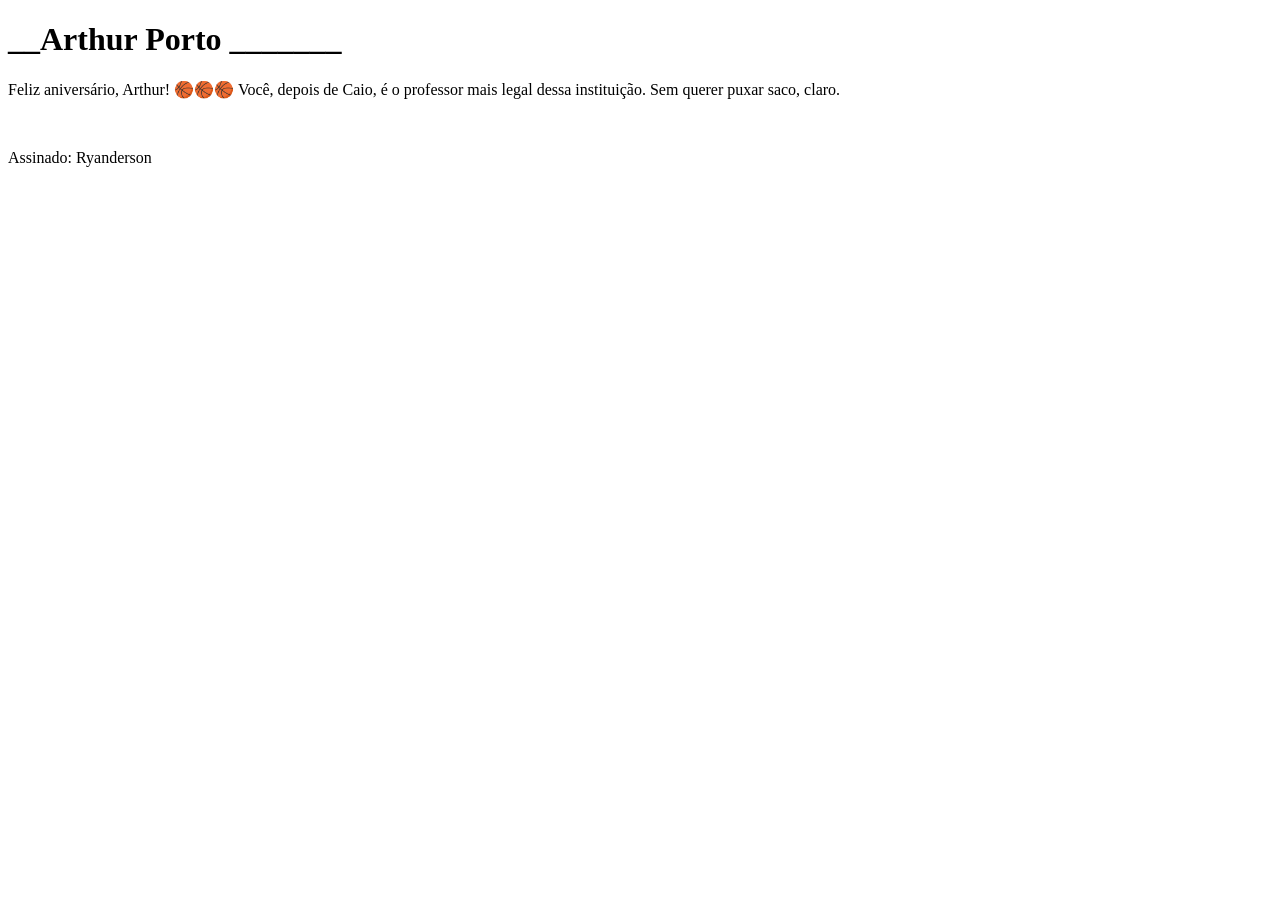
==== index.html @ 7eb83cfb "chore: Mensagem legal para Arthur" ====
<!DOCTYPE html>
<html lang="pt-br">
  <head>
	  <meta charset="UTF-8" />
    <meta name="viewport" content="width=device-width, initial-scale=1.0" />
		<title> Arthur Porto </title>
		<link rel="stylesheet" href="css/estilo.css">
  </head>
  <body>
    <h1>__Arthur Porto _______</h1>
    <p> Feliz aniversário, Arthur! 🏀🏀🏀 Você, depois de Caio, é o professor
    mais legal dessa instituição. Sem querer puxar saco, claro. 
    </p>
		<br>
		<p>Assinado: Ryanderson</p>
  </body>
</html>
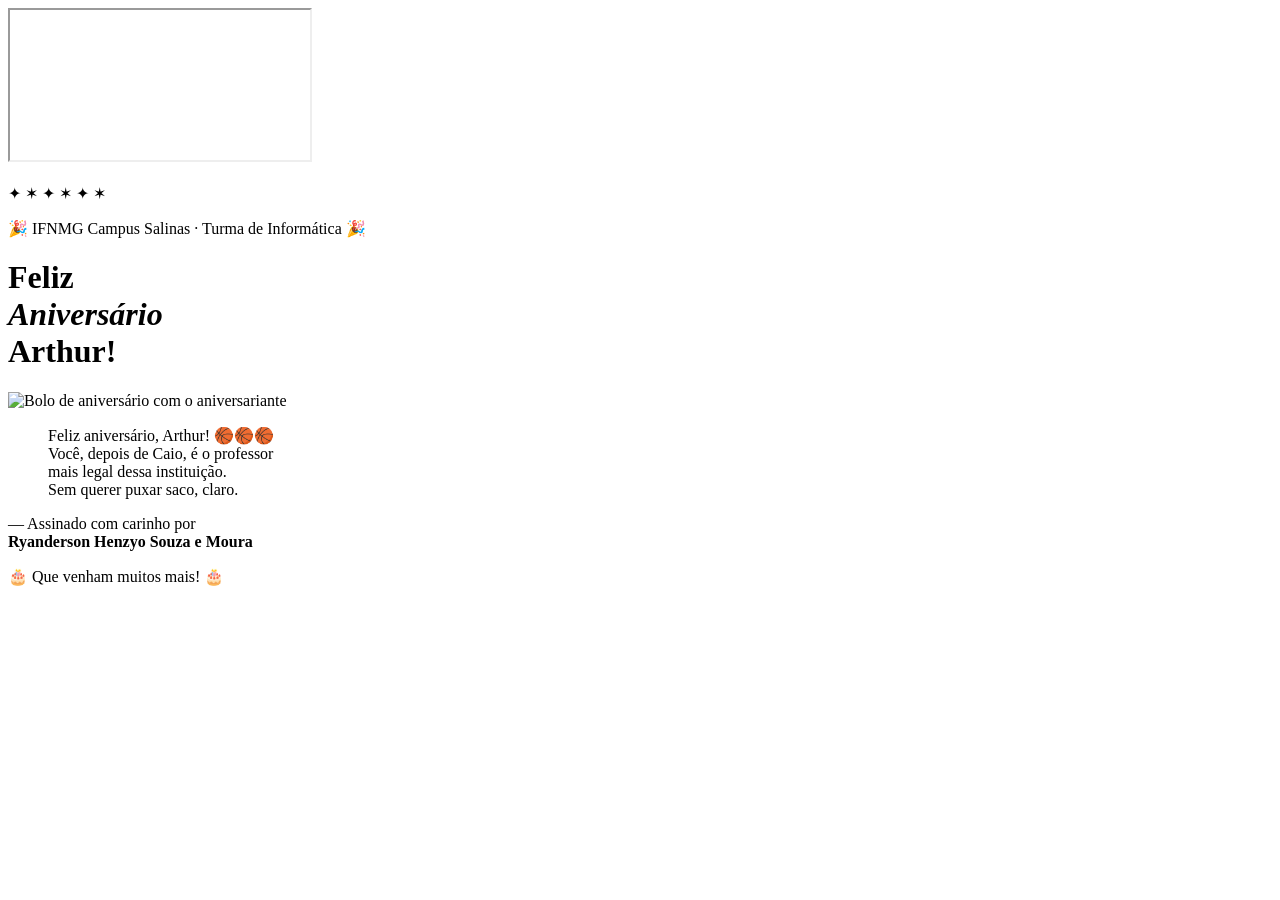
==== commit 651b70ce: "feat: Nova funcionalidade de música e confetes" ====
--- a/index.html
+++ b/index.html
@@ -1,17 +1,101 @@
 <!DOCTYPE html>
 <html lang="pt-br">
   <head>
-	  <meta charset="UTF-8" />
+    <meta charset="UTF-8" />
     <meta name="viewport" content="width=device-width, initial-scale=1.0" />
-		<title> Arthur Porto </title>
-		<link rel="stylesheet" href="css/estilo.css">
+    <title>🎂 Arthur Porto — Feliz Aniversário!</title>
+    <link rel="preconnect" href="https://fonts.googleapis.com" />
+    <link rel="preconnect" href="https://fonts.gstatic.com" crossorigin />
+    <link href="https://fonts.googleapis.com/css2?family=Pacifico&family=Nunito:ital,wght@0,400;0,700;0,900;1,700&display=swap" rel="stylesheet" />
+    <link rel="stylesheet" href="css/estilo.css" />
   </head>
   <body>
-    <h1>__Arthur Porto _______</h1>
-    <p> Feliz aniversário, Arthur! 🏀🏀🏀 Você, depois de Caio, é o professor
-    mais legal dessa instituição. Sem querer puxar saco, claro. 
-    </p>
-		<br>
-		<p>Assinado: Ryanderson</p>
+    
+    <iframe
+      class="yt-music"
+      src="https://www.youtube.com/embed/vLBqCDGjcLg?autoplay=1&loop=1&playlist=vLBqCDGjcLg&mute=0&controls=0&modestbranding=1"
+      allow="autoplay; encrypted-media"
+      allowfullscreen
+      title="Música de aniversário"
+    ></iframe>
+
+    <!-- ░░ CONFETES CSS ░░ -->
+    <div class="confetti-wrap" aria-hidden="true">
+      <i></i><i></i><i></i><i></i><i></i>
+      <i></i><i></i><i></i><i></i><i></i>
+      <i></i><i></i><i></i><i></i><i></i>
+      <i></i><i></i><i></i><i></i><i></i>
+      <i></i><i></i><i></i><i></i><i></i>
+      <i></i><i></i><i></i><i></i><i></i>
+    </div>
+
+    <!-- ░░ CHUVA DE IMAGEM ░░ -->
+    <div class="rain" aria-hidden="true">
+      <img src="img/bolo.png" alt="" />
+      <img src="img/bolo.png" alt="" />
+      <img src="img/bolo.png" alt="" />
+      <img src="img/bolo.png" alt="" />
+      <img src="img/bolo.png" alt="" />
+      <img src="img/bolo.png" alt="" />
+      <img src="img/bolo.png" alt="" />
+      <img src="img/bolo.png" alt="" />
+      <img src="img/bolo.png" alt="" />
+      <img src="img/bolo.png" alt="" />
+      <img src="img/bolo.png" alt="" />
+      <img src="img/bolo.png" alt="" />
+    </div>
+
+    <!-- ░░ PÁGINA ░░ -->
+    <div class="page">
+
+      <!-- Estrelinhas decorativas -->
+      <span class="star s1">✦</span>
+      <span class="star s2">✶</span>
+      <span class="star s3">✦</span>
+      <span class="star s4">✶</span>
+      <span class="star s5">✦</span>
+      <span class="star s6">✶</span>
+
+      <header class="hero">
+        <p class="eyebrow">🎉 IFNMG Campus Salinas · Turma de Informática 🎉</p>
+
+        <h1 class="titulo">
+          Feliz<br />
+          <em>Aniversário</em><br />
+          Arthur!
+        </h1>
+
+        <div class="cake-wrap">
+          <img
+            src="img/bolo.png"
+            alt="Bolo de aniversário com o aniversariante"
+            class="cake"
+          />
+          <div class="cake-glow"></div>
+        </div>
+      </header>
+
+      <main class="mensagem-wrap">
+        <blockquote class="mensagem">
+          <p>
+            Feliz aniversário, Arthur! 🏀🏀🏀<br />
+            Você, depois de Caio, é o professor<br />
+            mais legal dessa instituição.<br />
+            <span class="detalhe">Sem querer puxar saco, claro.</span>
+          </p>
+        </blockquote>
+
+        <p class="assinado">
+          — Assinado com carinho por<br />
+          <strong>Ryanderson Henzyo Souza e Moura</strong>
+        </p>
+      </main>
+
+      <footer class="rodape">
+        <p>🎂 Que venham muitos mais! 🎂</p>
+      </footer>
+
+    </div><!-- /page -->
+
   </body>
 </html>
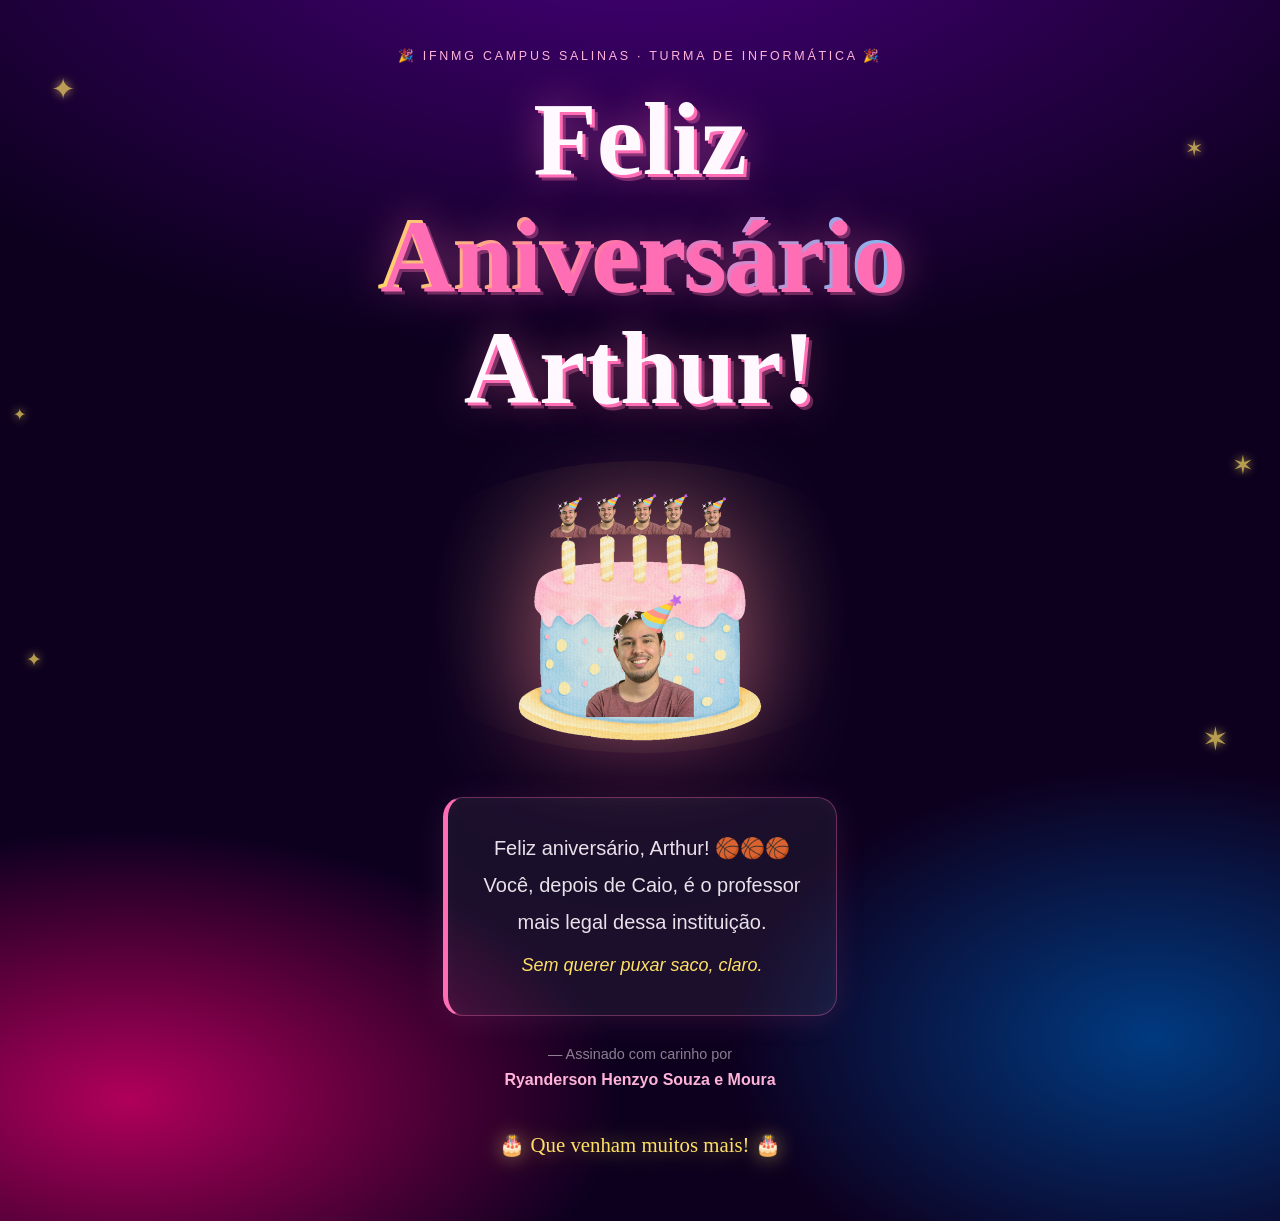
==== commit 7555afb7: "fix: Correção de localização de pastas" ====
--- a/index.html
+++ b/index.html
@@ -7,10 +7,10 @@
     <link rel="preconnect" href="https://fonts.googleapis.com" />
     <link rel="preconnect" href="https://fonts.gstatic.com" crossorigin />
     <link href="https://fonts.googleapis.com/css2?family=Pacifico&family=Nunito:ital,wght@0,400;0,700;0,900;1,700&display=swap" rel="stylesheet" />
-    <link rel="stylesheet" href="css/estilo.css" />
+    <link rel="stylesheet" href="css/style.css" />
   </head>
   <body>
-    
+
     <iframe
       class="yt-music"
       src="https://www.youtube.com/embed/vLBqCDGjcLg?autoplay=1&loop=1&playlist=vLBqCDGjcLg&mute=0&controls=0&modestbranding=1"
--- a/css/style.css
+++ b/css/style.css
@@ -0,0 +1,336 @@
+
+.yt-music {
+  position: fixed;
+  width: 1px;
+  height: 1px;
+  bottom: 0;
+  right: 0;
+  opacity: 0;
+  pointer-events: none;
+  border: none;
+  z-index: -1;
+}
+
+*, *::before, *::after { margin: 0; padding: 0; box-sizing: border-box; }
+
+:root {
+  --pink:    #ff6eb4;
+  --pink2:   #ffb3d9;
+  --blue:    #6ec6ff;
+  --yellow:  #ffe066;
+  --purple:  #c084fc;
+  --mint:    #6effd5;
+  --white:   #fff8ff;
+  --dark:    #1a0030;
+
+  --c1: #ff6eb4;
+  --c2: #ffe066;
+  --c3: #6ec6ff;
+  --c4: #c084fc;
+  --c5: #6effd5;
+  --c6: #ff9f43;
+}
+
+html { scroll-behavior: smooth; }
+
+body {
+  font-family: 'Nunito', sans-serif;
+  min-height: 100vh;
+  overflow-x: hidden;
+  background:
+    radial-gradient(ellipse 110% 60% at 50% -10%, #4a0080 0%, transparent 65%),
+    radial-gradient(ellipse 70% 40% at 10% 90%,   #b0005a 0%, transparent 55%),
+    radial-gradient(ellipse 60% 40% at 90% 85%,   #003a80 0%, transparent 55%),
+    #0d001f;
+  color: var(--white);
+  cursor: url("data:image/svg+xml,<svg xmlns='http://www.w3.org/2000/svg' width='32' height='32' viewBox='0 0 32 32'><text y='26' font-size='26'>🎈</text></svg>") 16 28, auto;
+}
+
+.confetti-wrap {
+  position: fixed;
+  top: 0; left: 0;
+  width: 100%; height: 100%;
+  pointer-events: none;
+  overflow: hidden;
+  z-index: 90;
+}
+
+.confetti-wrap i {
+  position: absolute;
+  top: -20px;
+  display: block;
+  border-radius: 2px;
+  animation: confettiFall linear infinite;
+  opacity: 0;
+}
+
+.confetti-wrap i:nth-child(1)  { left:  3%; width:8px;  height:14px; background:var(--c1); animation-duration:3.1s; animation-delay:0.0s; transform:rotate(20deg); }
+.confetti-wrap i:nth-child(2)  { left:  8%; width:6px;  height:10px; background:var(--c2); animation-duration:2.7s; animation-delay:0.3s; transform:rotate(-35deg); }
+.confetti-wrap i:nth-child(3)  { left: 14%; width:10px; height:6px;  background:var(--c3); animation-duration:3.5s; animation-delay:0.7s; border-radius:50%; }
+.confetti-wrap i:nth-child(4)  { left: 20%; width:7px;  height:13px; background:var(--c4); animation-duration:2.4s; animation-delay:1.1s; transform:rotate(50deg); }
+.confetti-wrap i:nth-child(5)  { left: 27%; width:9px;  height:9px;  background:var(--c5); animation-duration:3.8s; animation-delay:0.2s; border-radius:50%; }
+.confetti-wrap i:nth-child(6)  { left: 33%; width:6px;  height:11px; background:var(--c6); animation-duration:2.9s; animation-delay:0.9s; transform:rotate(-20deg); }
+.confetti-wrap i:nth-child(7)  { left: 40%; width:8px;  height:8px;  background:var(--c1); animation-duration:3.3s; animation-delay:0.5s; border-radius:50%; }
+.confetti-wrap i:nth-child(8)  { left: 46%; width:11px; height:5px;  background:var(--c2); animation-duration:2.6s; animation-delay:1.4s; transform:rotate(70deg); }
+.confetti-wrap i:nth-child(9)  { left: 53%; width:7px;  height:12px; background:var(--c3); animation-duration:3.0s; animation-delay:0.1s; transform:rotate(-45deg); }
+.confetti-wrap i:nth-child(10) { left: 59%; width:9px;  height:7px;  background:var(--c4); animation-duration:3.6s; animation-delay:0.8s; }
+.confetti-wrap i:nth-child(11) { left: 65%; width:6px;  height:10px; background:var(--c5); animation-duration:2.8s; animation-delay:1.2s; transform:rotate(30deg); border-radius:50%; }
+.confetti-wrap i:nth-child(12) { left: 71%; width:8px;  height:14px; background:var(--c6); animation-duration:3.2s; animation-delay:0.4s; transform:rotate(-60deg); }
+.confetti-wrap i:nth-child(13) { left: 77%; width:10px; height:6px;  background:var(--c1); animation-duration:2.5s; animation-delay:1.0s; }
+.confetti-wrap i:nth-child(14) { left: 83%; width:7px;  height:11px; background:var(--c2); animation-duration:3.4s; animation-delay:0.6s; border-radius:50%; }
+.confetti-wrap i:nth-child(15) { left: 89%; width:9px;  height:9px;  background:var(--c3); animation-duration:2.7s; animation-delay:1.5s; transform:rotate(15deg); }
+.confetti-wrap i:nth-child(16) { left: 95%; width:6px;  height:13px; background:var(--c4); animation-duration:3.1s; animation-delay:0.3s; transform:rotate(-30deg); }
+
+.confetti-wrap i:nth-child(17) { left:  5%; width:9px;  height:7px;  background:var(--c5); animation-duration:2.9s; animation-delay:1.8s; }
+.confetti-wrap i:nth-child(18) { left: 11%; width:7px;  height:12px; background:var(--c6); animation-duration:3.7s; animation-delay:2.1s; transform:rotate(40deg); }
+.confetti-wrap i:nth-child(19) { left: 22%; width:8px;  height:8px;  background:var(--c1); animation-duration:2.6s; animation-delay:2.5s; border-radius:50%; }
+.confetti-wrap i:nth-child(20) { left: 35%; width:10px; height:5px;  background:var(--c2); animation-duration:3.3s; animation-delay:1.9s; transform:rotate(-55deg); }
+.confetti-wrap i:nth-child(21) { left: 48%; width:6px;  height:14px; background:var(--c3); animation-duration:2.8s; animation-delay:2.3s; transform:rotate(25deg); }
+.confetti-wrap i:nth-child(22) { left: 57%; width:11px; height:7px;  background:var(--c4); animation-duration:3.5s; animation-delay:1.7s; }
+.confetti-wrap i:nth-child(23) { left: 68%; width:7px;  height:10px; background:var(--c5); animation-duration:2.4s; animation-delay:2.0s; border-radius:50%; }
+.confetti-wrap i:nth-child(24) { left: 75%; width:9px;  height:13px; background:var(--c6); animation-duration:3.0s; animation-delay:2.6s; transform:rotate(-40deg); }
+.confetti-wrap i:nth-child(25) { left: 82%; width:6px;  height:9px;  background:var(--c1); animation-duration:3.9s; animation-delay:1.3s; transform:rotate(60deg); }
+.confetti-wrap i:nth-child(26) { left: 91%; width:8px;  height:11px; background:var(--c2); animation-duration:2.7s; animation-delay:2.8s; }
+.confetti-wrap i:nth-child(27) { left: 16%; width:10px; height:6px;  background:var(--c3); animation-duration:3.2s; animation-delay:3.0s; border-radius:50%; }
+.confetti-wrap i:nth-child(28) { left: 43%; width:7px;  height:12px; background:var(--c4); animation-duration:2.5s; animation-delay:3.3s; transform:rotate(-25deg); }
+.confetti-wrap i:nth-child(29) { left: 62%; width:9px;  height:8px;  background:var(--c5); animation-duration:3.6s; animation-delay:2.4s; transform:rotate(45deg); }
+.confetti-wrap i:nth-child(30) { left: 87%; width:6px;  height:14px; background:var(--c6); animation-duration:2.9s; animation-delay:3.6s; }
+
+@keyframes confettiFall {
+  0%   { transform: translateY(0)     rotate(0deg);   opacity: 0; }
+  5%   { opacity: 1; }
+  85%  { opacity: 1; }
+  100% { transform: translateY(105vh) rotate(720deg); opacity: 0; }
+}
+
+.rain {
+  position: fixed;
+  top: 0; left: 0;
+  width: 100%; height: 100%;
+  pointer-events: none;
+  overflow: hidden;
+  z-index: 80;
+}
+
+.rain img {
+  position: absolute;
+  top: -160px;
+  width: 90px;
+  border-radius: 50%;
+  border: 3px solid var(--yellow);
+  box-shadow: 0 0 16px var(--pink);
+  animation: rainFall linear infinite;
+  opacity: 0;
+  object-fit: cover;
+  object-position: center 20%;
+  aspect-ratio: 1;
+}
+
+/* Posições e tempos individuais */
+.rain img:nth-child(1)  { left:  4%; animation-duration:3.5s; animation-delay:0.0s;  width:70px;  }
+.rain img:nth-child(2)  { left: 12%; animation-duration:4.2s; animation-delay:0.6s;  width:85px;  }
+.rain img:nth-child(3)  { left: 21%; animation-duration:3.1s; animation-delay:1.2s;  width:65px;  }
+.rain img:nth-child(4)  { left: 30%; animation-duration:4.8s; animation-delay:0.3s;  width:90px;  }
+.rain img:nth-child(5)  { left: 39%; animation-duration:3.7s; animation-delay:1.8s;  width:75px;  }
+.rain img:nth-child(6)  { left: 50%; animation-duration:2.9s; animation-delay:0.9s;  width:60px;  }
+.rain img:nth-child(7)  { left: 59%; animation-duration:4.4s; animation-delay:1.5s;  width:80px;  }
+.rain img:nth-child(8)  { left: 68%; animation-duration:3.3s; animation-delay:0.1s;  width:70px;  }
+.rain img:nth-child(9)  { left: 76%; animation-duration:5.0s; animation-delay:2.1s;  width:95px;  }
+.rain img:nth-child(10) { left: 84%; animation-duration:3.6s; animation-delay:0.7s;  width:68px;  }
+.rain img:nth-child(11) { left: 91%; animation-duration:4.1s; animation-delay:1.3s;  width:78px;  }
+.rain img:nth-child(12) { left: 97%; animation-duration:3.0s; animation-delay:2.5s;  width:62px;  }
+
+@keyframes rainFall {
+  0%   { transform: translateY(0)     rotate(-15deg) scale(0.6); opacity: 0; }
+  8%   { opacity: 0.95; }
+  88%  { opacity: 0.9; }
+  100% { transform: translateY(110vh) rotate(20deg)  scale(1.1); opacity: 0; }
+}
+
+.star {
+  position: fixed;
+  font-size: 1.4rem;
+  color: var(--yellow);
+  animation: starFloat ease-in-out infinite alternate;
+  pointer-events: none;
+  z-index: 5;
+  opacity: 0.7;
+  text-shadow: 0 0 10px var(--yellow);
+}
+
+.s1 { top:  8%; left:  4%; animation-duration:3.1s; animation-delay:0.0s; font-size:1.8rem; }
+.s2 { top: 15%; right: 6%; animation-duration:2.5s; animation-delay:0.8s; }
+.s3 { top: 72%; left:  2%; animation-duration:3.7s; animation-delay:1.2s; font-size:1.2rem; }
+.s4 { top: 80%; right: 4%; animation-duration:2.9s; animation-delay:0.3s; font-size:2rem; }
+.s5 { top: 45%; left:  1%; animation-duration:4.0s; animation-delay:1.5s; font-size:1rem; }
+.s6 { top: 50%; right: 2%; animation-duration:3.3s; animation-delay:0.6s; font-size:1.6rem; }
+
+@keyframes starFloat {
+  from { transform: translateY(0) rotate(0deg); }
+  to   { transform: translateY(-16px) rotate(20deg); }
+}
+
+/* ── PÁGINA CENTRAL ── */
+.page {
+  position: relative;
+  z-index: 10;
+  min-height: 100vh;
+  display: flex;
+  flex-direction: column;
+  align-items: center;
+  padding: 3rem 1.5rem 4rem;
+  gap: 2.5rem;
+}
+
+/* ── HERO ── */
+.hero {
+  text-align: center;
+  position: relative;
+  width: 100%;
+  max-width: 700px;
+}
+
+.eyebrow {
+  font-size: 0.78rem;
+  letter-spacing: 0.22em;
+  text-transform: uppercase;
+  color: var(--pink2);
+  margin-bottom: 1.2rem;
+  animation: fadeUp 0.7s ease both;
+}
+
+.titulo {
+  font-family: 'Pacifico', cursive;
+  font-size: clamp(2.8rem, 10vw, 6.5rem);
+  line-height: 1.1;
+  margin-bottom: 2.2rem;
+  animation: fadeUp 0.8s 0.15s ease both;
+  color: var(--white);
+  text-shadow:
+    3px  3px 0   var(--pink),
+    6px  6px 0   rgba(255,110,180,0.35),
+    0    0   40px rgba(255,110,180,0.5);
+}
+
+.titulo em {
+  font-style: normal;
+  background: linear-gradient(90deg, var(--yellow), var(--pink), var(--blue));
+  -webkit-background-clip: text;
+  -webkit-text-fill-color: transparent;
+  background-clip: text;
+}
+
+/* ── BOLO ── */
+.cake-wrap {
+  position: relative;
+  display: inline-block;
+  animation: floatCake 4s ease-in-out infinite, fadeUp 1s 0.3s ease both;
+}
+
+.cake {
+  width: min(520px, 92vw);
+  display: block;
+  filter: drop-shadow(0 0 50px rgba(255,110,180,0.55))
+          drop-shadow(0 30px 30px rgba(0,0,0,0.5));
+  border-radius: 8px;
+}
+
+.cake-glow {
+  position: absolute;
+  inset: 0;
+  border-radius: 50%;
+  background: radial-gradient(circle, rgba(255,224,102,0.18) 0%, transparent 70%);
+  pointer-events: none;
+  animation: glowPulse 2.5s ease-in-out infinite alternate;
+}
+
+@keyframes floatCake {
+  0%, 100% { transform: translateY(0);     }
+  50%       { transform: translateY(-14px); }
+}
+
+@keyframes glowPulse {
+  from { opacity: 0.5; transform: scale(0.95); }
+  to   { opacity: 1;   transform: scale(1.05); }
+}
+
+/* ── MENSAGEM ── */
+.mensagem-wrap {
+  max-width: 560px;
+  width: 100%;
+  display: flex;
+  flex-direction: column;
+  align-items: center;
+  gap: 1.6rem;
+  animation: fadeUp 1s 0.5s ease both;
+}
+
+.mensagem {
+  background: rgba(255,255,255,0.06);
+  border: 1px solid rgba(255,110,180,0.35);
+  border-left: 5px solid var(--pink);
+  border-radius: 20px;
+  padding: 2rem 2.2rem;
+  font-size: clamp(1rem, 3vw, 1.25rem);
+  line-height: 1.85;
+  color: rgba(255,248,255,0.9);
+  text-align: center;
+  backdrop-filter: blur(12px);
+  box-shadow:
+    0 4px 30px rgba(255,110,180,0.12),
+    inset 0 0 20px rgba(255,255,255,0.03);
+  transition: transform 0.3s, box-shadow 0.3s;
+}
+
+.mensagem:hover {
+  transform: translateY(-4px);
+  box-shadow: 0 10px 40px rgba(255,110,180,0.25);
+}
+
+.mensagem .detalhe {
+  display: inline-block;
+  margin-top: 0.5rem;
+  font-style: italic;
+  color: var(--yellow);
+  font-size: 0.9em;
+}
+
+.assinado {
+  font-size: 0.9rem;
+  color: rgba(255,255,255,0.5);
+  text-align: center;
+  line-height: 1.7;
+}
+
+.assinado strong {
+  color: var(--pink2);
+  font-weight: 900;
+  font-size: 1rem;
+}
+
+/* ── RODAPÉ ── */
+.rodape {
+  margin-top: auto;
+  font-family: 'Pacifico', cursive;
+  font-size: 1.3rem;
+  color: var(--yellow);
+  text-shadow: 0 0 20px rgba(255,224,102,0.6);
+  animation: fadeUp 1s 0.8s ease both, twinkleText 2s ease-in-out infinite alternate;
+}
+
+@keyframes twinkleText {
+  from { text-shadow: 0 0 15px rgba(255,224,102,0.5); }
+  to   { text-shadow: 0 0 35px rgba(255,224,102,1), 0 0 60px rgba(255,110,180,0.4); }
+}
+
+/* ── ANIMAÇÃO GERAL ── */
+@keyframes fadeUp {
+  from { opacity: 0; transform: translateY(30px); }
+  to   { opacity: 1; transform: translateY(0); }
+}
+
+/* ── RESPONSIVO ── */
+@media (max-width: 480px) {
+  .page { padding: 2rem 1rem 3rem; }
+  .mensagem { padding: 1.5rem 1.4rem; }
+}
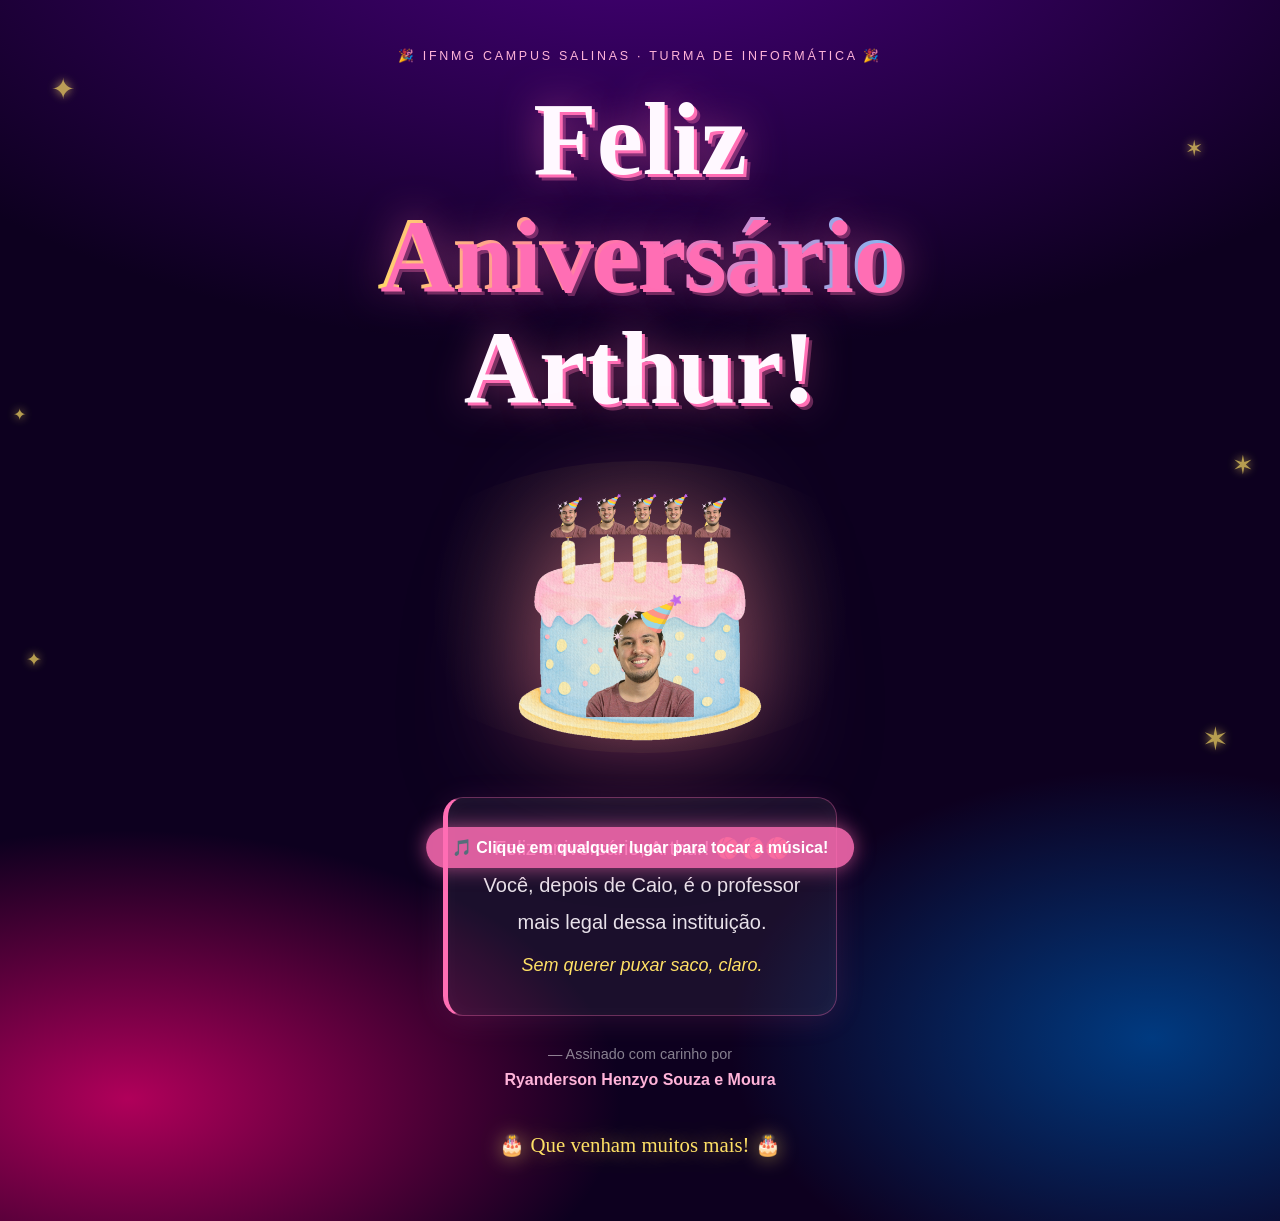
==== commit ba2098de: "fix: Alteração na música legal demais, YEAH" ====
--- a/index.html
+++ b/index.html
@@ -11,13 +11,51 @@
   </head>
   <body>
 
+    <!-- ░░ MÚSICA — clique em qualquer lugar da página para tocar ░░ -->
     <iframe
+      id="yt-music"
       class="yt-music"
-      src="https://www.youtube.com/embed/vLBqCDGjcLg?autoplay=1&loop=1&playlist=vLBqCDGjcLg&mute=0&controls=0&modestbranding=1"
+      src="about:blank"
+      data-src="https://www.youtube.com/embed/P52crWWUnOw?autoplay=1&loop=1&playlist=P52crWWUnOw&controls=0&modestbranding=1"
       allow="autoplay; encrypted-media"
-      allowfullscreen
       title="Música de aniversário"
     ></iframe>
+
+    <!-- Overlay invisível que captura o primeiro clique e liga a música -->
+    <div id="play-overlay" style="
+      position:fixed; inset:0; z-index:9999; cursor:pointer;
+    " onclick="
+      var f = document.getElementById('yt-music');
+      f.src = f.dataset.src;
+      this.remove();
+    "></div>
+
+    <!-- Dica visual para o usuário clicar -->
+    <div id="play-hint" style="
+      position:fixed; bottom:2rem; left:50%; transform:translateX(-50%);
+      z-index:10000; background:rgba(255,110,180,0.85); color:#fff;
+      font-family:'Nunito',sans-serif; font-weight:700; font-size:1rem;
+      padding:0.7rem 1.6rem; border-radius:50px;
+      box-shadow:0 0 20px rgba(255,110,180,0.6);
+      animation: pisca 1.2s ease-in-out infinite alternate;
+      pointer-events:none;
+    ">
+      🎵 Clique em qualquer lugar para tocar a música!
+    </div>
+
+    <style>
+      @keyframes pisca {
+        from { opacity: 0.6; transform: translateX(-50%) scale(0.97); }
+        to   { opacity: 1;   transform: translateX(-50%) scale(1.03); }
+      }
+    </style>
+
+    <script>
+      // Remove a dica assim que o usuário clicar
+      document.getElementById('play-overlay').addEventListener('click', function() {
+        document.getElementById('play-hint').remove();
+      }, { once: true });
+    </script>
 
     <!-- ░░ CONFETES CSS ░░ -->
     <div class="confetti-wrap" aria-hidden="true">
@@ -48,7 +86,6 @@
     <!-- ░░ PÁGINA ░░ -->
     <div class="page">
 
-      <!-- Estrelinhas decorativas -->
       <span class="star s1">✦</span>
       <span class="star s2">✶</span>
       <span class="star s3">✦</span>
@@ -95,7 +132,7 @@
         <p>🎂 Que venham muitos mais! 🎂</p>
       </footer>
 
-    </div><!-- /page -->
+    </div>
 
   </body>
 </html>
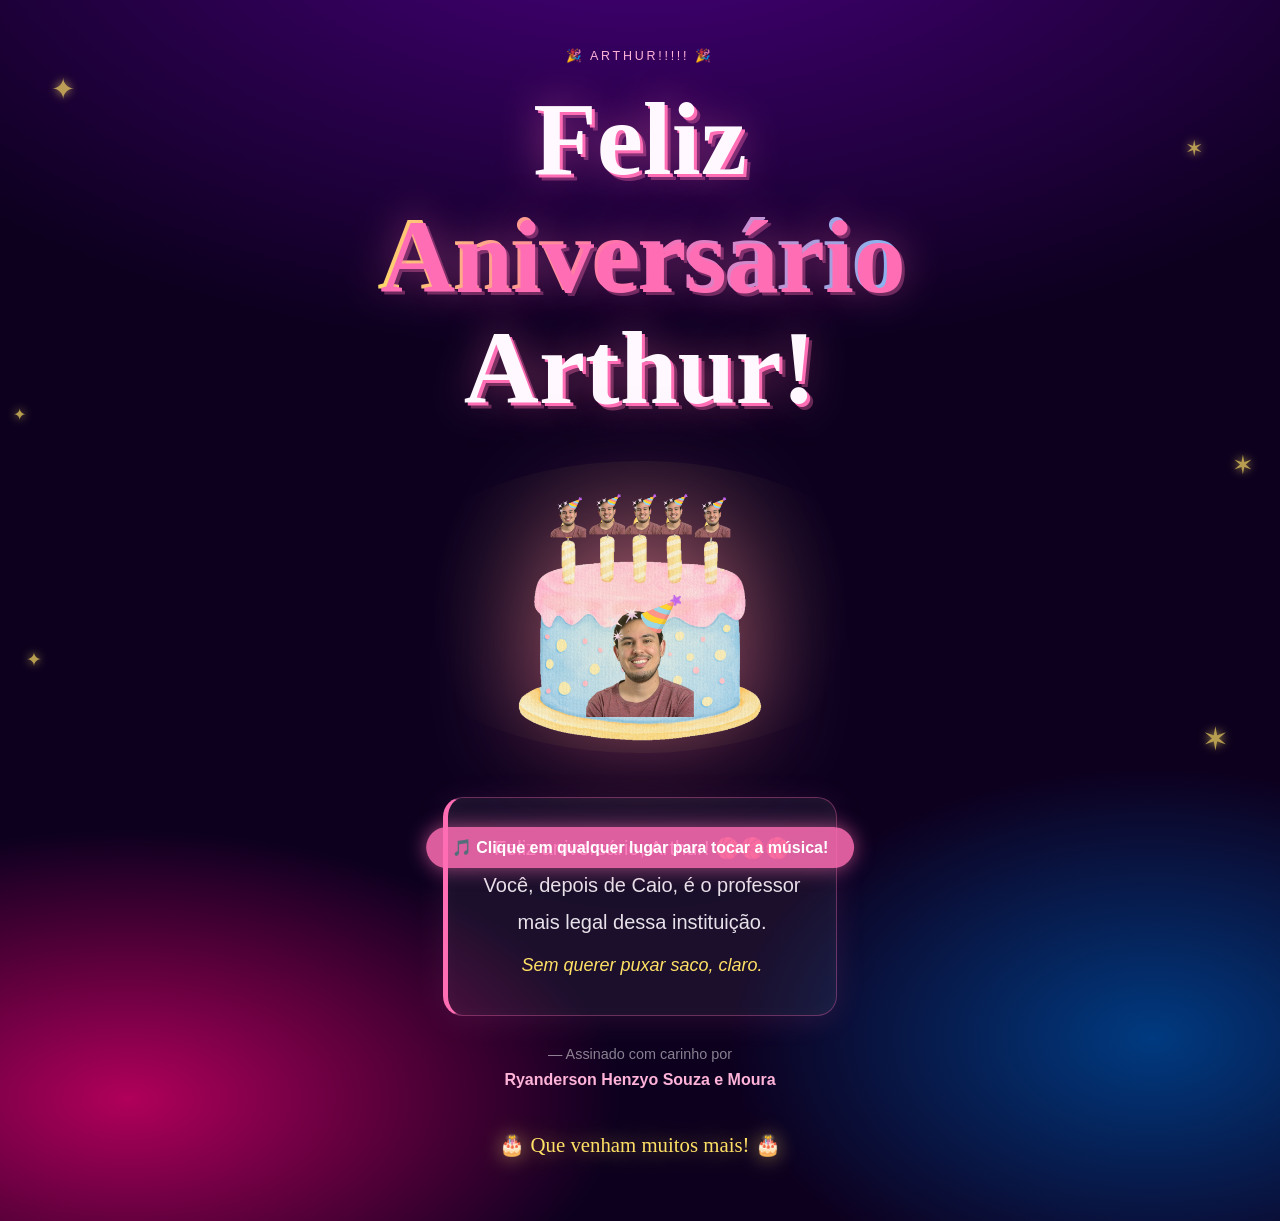
==== commit bf587324: "fix: Correção no iframe" ====
--- a/index.html
+++ b/index.html
@@ -11,15 +11,13 @@
   </head>
   <body>
 
-    <!-- ░░ MÚSICA — clique em qualquer lugar da página para tocar ░░ -->
-    <iframe
-      id="yt-music"
-      class="yt-music"
-      src="about:blank"
-      data-src="https://www.youtube.com/embed/P52crWWUnOw?autoplay=1&loop=1&playlist=P52crWWUnOw&controls=0&modestbranding=1"
-      allow="autoplay; encrypted-media"
-      title="Música de aniversário"
-    ></iframe>
+   <iframe
+  class="yt-music"
+  src="https://www.youtube.com/embed/P52crWWUnOw?autoplay=1&loop=1&playlist=P52crWWUnOw"
+  allow="autoplay; encrypted-media"
+  allowfullscreen
+  title="Música de aniversário"
+></iframe>
 
     <!-- Overlay invisível que captura o primeiro clique e liga a música -->
     <div id="play-overlay" style="
@@ -94,7 +92,7 @@
       <span class="star s6">✶</span>
 
       <header class="hero">
-        <p class="eyebrow">🎉 IFNMG Campus Salinas · Turma de Informática 🎉</p>
+        <p class="eyebrow">🎉 Arthur!!!!! 🎉</p>
 
         <h1 class="titulo">
           Feliz<br />
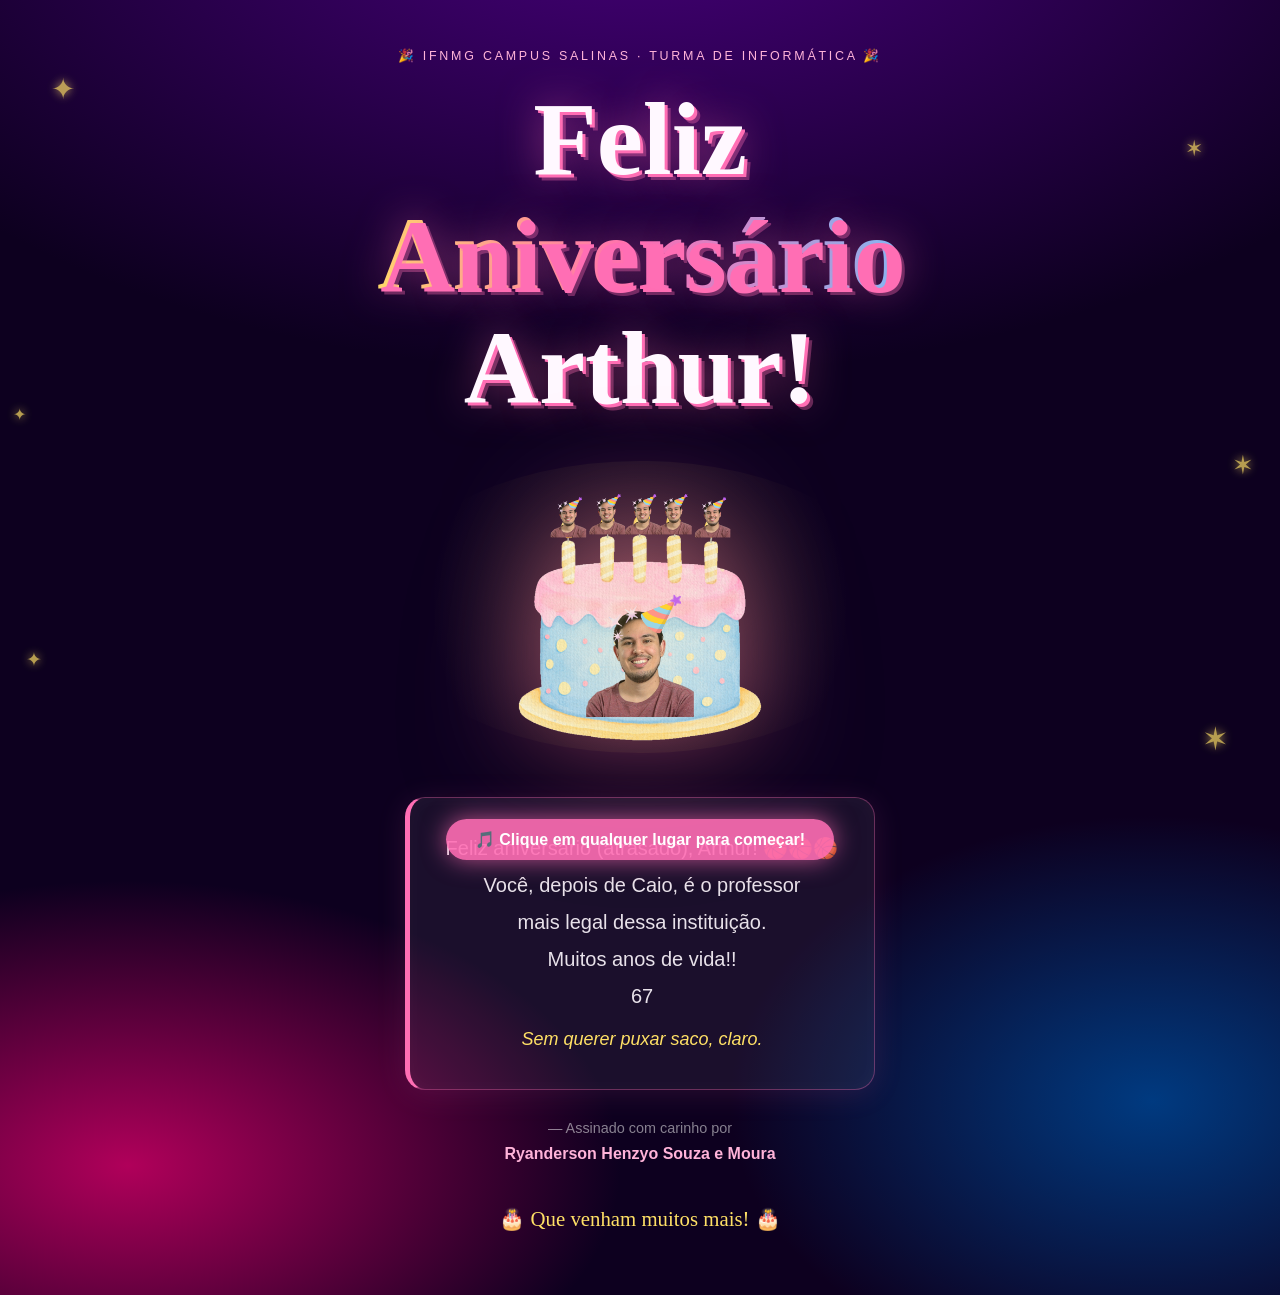
==== commit a40498d1: "refactor> Reogarnização e adição de textos" ====
--- a/index.html
+++ b/index.html
@@ -11,51 +11,17 @@
   </head>
   <body>
 
-   <iframe
-  class="yt-music"
-  src="https://www.youtube.com/embed/P52crWWUnOw?autoplay=1&loop=1&playlist=P52crWWUnOw"
-  allow="autoplay; encrypted-media"
-  allowfullscreen
-  title="Música de aniversário"
-></iframe>
+    <audio id="musica" loop>
+      <source src="xuxa.mp3" type="audio/mpeg" />
+    </audio>
 
-    <!-- Overlay invisível que captura o primeiro clique e liga a música -->
-    <div id="play-overlay" style="
-      position:fixed; inset:0; z-index:9999; cursor:pointer;
-    " onclick="
-      var f = document.getElementById('yt-music');
-      f.src = f.dataset.src;
-      this.remove();
-    "></div>
-
-    <!-- Dica visual para o usuário clicar -->
-    <div id="play-hint" style="
-      position:fixed; bottom:2rem; left:50%; transform:translateX(-50%);
-      z-index:10000; background:rgba(255,110,180,0.85); color:#fff;
-      font-family:'Nunito',sans-serif; font-weight:700; font-size:1rem;
-      padding:0.7rem 1.6rem; border-radius:50px;
-      box-shadow:0 0 20px rgba(255,110,180,0.6);
-      animation: pisca 1.2s ease-in-out infinite alternate;
-      pointer-events:none;
+    <div id="overlay" onclick="
+      document.getElementById('musica').play();
+      document.getElementById('overlay').style.display='none';
     ">
-      🎵 Clique em qualquer lugar para tocar a música!
+      <div id="hint">🎵 Clique em qualquer lugar para começar!</div>
     </div>
 
-    <style>
-      @keyframes pisca {
-        from { opacity: 0.6; transform: translateX(-50%) scale(0.97); }
-        to   { opacity: 1;   transform: translateX(-50%) scale(1.03); }
-      }
-    </style>
-
-    <script>
-      // Remove a dica assim que o usuário clicar
-      document.getElementById('play-overlay').addEventListener('click', function() {
-        document.getElementById('play-hint').remove();
-      }, { once: true });
-    </script>
-
-    <!-- ░░ CONFETES CSS ░░ -->
     <div class="confetti-wrap" aria-hidden="true">
       <i></i><i></i><i></i><i></i><i></i>
       <i></i><i></i><i></i><i></i><i></i>
@@ -65,7 +31,6 @@
       <i></i><i></i><i></i><i></i><i></i>
     </div>
 
-    <!-- ░░ CHUVA DE IMAGEM ░░ -->
     <div class="rain" aria-hidden="true">
       <img src="img/bolo.png" alt="" />
       <img src="img/bolo.png" alt="" />
@@ -81,7 +46,6 @@
       <img src="img/bolo.png" alt="" />
     </div>
 
-    <!-- ░░ PÁGINA ░░ -->
     <div class="page">
 
       <span class="star s1">✦</span>
@@ -92,7 +56,7 @@
       <span class="star s6">✶</span>
 
       <header class="hero">
-        <p class="eyebrow">🎉 Arthur!!!!! 🎉</p>
+        <p class="eyebrow">🎉 IFNMG Campus Salinas · Turma de Informática 🎉</p>
 
         <h1 class="titulo">
           Feliz<br />
@@ -113,9 +77,11 @@
       <main class="mensagem-wrap">
         <blockquote class="mensagem">
           <p>
-            Feliz aniversário, Arthur! 🏀🏀🏀<br />
+            Feliz aniversário (atrasado), Arthur! 🏀🏀🏀<br />
             Você, depois de Caio, é o professor<br />
             mais legal dessa instituição.<br />
+            Muitos anos de vida!! <br />
+            67<br />
             <span class="detalhe">Sem querer puxar saco, claro.</span>
           </p>
         </blockquote>
--- a/css/style.css
+++ b/css/style.css
@@ -1,28 +1,45 @@
-
-.yt-music {
+/* ── OVERLAY DE CLIQUE ── */
+#overlay {
   position: fixed;
-  width: 1px;
-  height: 1px;
-  bottom: 0;
-  right: 0;
-  opacity: 0;
+  inset: 0;
+  z-index: 9999;
+  cursor: pointer;
+  display: flex;
+  align-items: flex-end;
+  justify-content: center;
+  padding-bottom: 2.5rem;
+}
+
+#hint {
+  background: rgba(255, 110, 180, 0.9);
+  color: #fff;
+  font-family: 'Nunito', sans-serif;
+  font-weight: 700;
+  font-size: 1rem;
+  padding: 0.7rem 1.8rem;
+  border-radius: 50px;
+  box-shadow: 0 0 24px rgba(255, 110, 180, 0.7);
+  animation: pisca 1.2s ease-in-out infinite alternate;
   pointer-events: none;
-  border: none;
-  z-index: -1;
-}
-
+}
+
+@keyframes pisca {
+  from { opacity: 0.7; transform: scale(0.97); }
+  to   { opacity: 1;   transform: scale(1.04); }
+}
+
+/* ── RESET ── */
 *, *::before, *::after { margin: 0; padding: 0; box-sizing: border-box; }
 
 :root {
-  --pink:    #ff6eb4;
-  --pink2:   #ffb3d9;
-  --blue:    #6ec6ff;
-  --yellow:  #ffe066;
-  --purple:  #c084fc;
-  --mint:    #6effd5;
-  --white:   #fff8ff;
-  --dark:    #1a0030;
-
+  --pink:   #ff6eb4;
+  --pink2:  #ffb3d9;
+  --blue:   #6ec6ff;
+  --yellow: #ffe066;
+  --purple: #c084fc;
+  --mint:   #6effd5;
+  --white:  #fff8ff;
+  --dark:   #1a0030;
   --c1: #ff6eb4;
   --c2: #ffe066;
   --c3: #6ec6ff;
@@ -39,61 +56,55 @@
   overflow-x: hidden;
   background:
     radial-gradient(ellipse 110% 60% at 50% -10%, #4a0080 0%, transparent 65%),
-    radial-gradient(ellipse 70% 40% at 10% 90%,   #b0005a 0%, transparent 55%),
-    radial-gradient(ellipse 60% 40% at 90% 85%,   #003a80 0%, transparent 55%),
+    radial-gradient(ellipse 70%  40% at 10%  90%, #b0005a 0%, transparent 55%),
+    radial-gradient(ellipse 60%  40% at 90%  85%, #003a80 0%, transparent 55%),
     #0d001f;
   color: var(--white);
   cursor: url("data:image/svg+xml,<svg xmlns='http://www.w3.org/2000/svg' width='32' height='32' viewBox='0 0 32 32'><text y='26' font-size='26'>🎈</text></svg>") 16 28, auto;
 }
 
+/* ── CONFETES ── */
 .confetti-wrap {
-  position: fixed;
-  top: 0; left: 0;
+  position: fixed; top: 0; left: 0;
   width: 100%; height: 100%;
-  pointer-events: none;
-  overflow: hidden;
-  z-index: 90;
+  pointer-events: none; overflow: hidden; z-index: 90;
 }
 
 .confetti-wrap i {
-  position: absolute;
-  top: -20px;
-  display: block;
+  position: absolute; top: -20px; display: block;
   border-radius: 2px;
-  animation: confettiFall linear infinite;
-  opacity: 0;
-}
-
-.confetti-wrap i:nth-child(1)  { left:  3%; width:8px;  height:14px; background:var(--c1); animation-duration:3.1s; animation-delay:0.0s; transform:rotate(20deg); }
-.confetti-wrap i:nth-child(2)  { left:  8%; width:6px;  height:10px; background:var(--c2); animation-duration:2.7s; animation-delay:0.3s; transform:rotate(-35deg); }
+  animation: confettiFall linear infinite; opacity: 0;
+}
+
+.confetti-wrap i:nth-child(1)  { left:  3%; width:8px;  height:14px; background:var(--c1); animation-duration:3.1s; animation-delay:0.0s; }
+.confetti-wrap i:nth-child(2)  { left:  8%; width:6px;  height:10px; background:var(--c2); animation-duration:2.7s; animation-delay:0.3s; }
 .confetti-wrap i:nth-child(3)  { left: 14%; width:10px; height:6px;  background:var(--c3); animation-duration:3.5s; animation-delay:0.7s; border-radius:50%; }
-.confetti-wrap i:nth-child(4)  { left: 20%; width:7px;  height:13px; background:var(--c4); animation-duration:2.4s; animation-delay:1.1s; transform:rotate(50deg); }
+.confetti-wrap i:nth-child(4)  { left: 20%; width:7px;  height:13px; background:var(--c4); animation-duration:2.4s; animation-delay:1.1s; }
 .confetti-wrap i:nth-child(5)  { left: 27%; width:9px;  height:9px;  background:var(--c5); animation-duration:3.8s; animation-delay:0.2s; border-radius:50%; }
-.confetti-wrap i:nth-child(6)  { left: 33%; width:6px;  height:11px; background:var(--c6); animation-duration:2.9s; animation-delay:0.9s; transform:rotate(-20deg); }
+.confetti-wrap i:nth-child(6)  { left: 33%; width:6px;  height:11px; background:var(--c6); animation-duration:2.9s; animation-delay:0.9s; }
 .confetti-wrap i:nth-child(7)  { left: 40%; width:8px;  height:8px;  background:var(--c1); animation-duration:3.3s; animation-delay:0.5s; border-radius:50%; }
-.confetti-wrap i:nth-child(8)  { left: 46%; width:11px; height:5px;  background:var(--c2); animation-duration:2.6s; animation-delay:1.4s; transform:rotate(70deg); }
-.confetti-wrap i:nth-child(9)  { left: 53%; width:7px;  height:12px; background:var(--c3); animation-duration:3.0s; animation-delay:0.1s; transform:rotate(-45deg); }
+.confetti-wrap i:nth-child(8)  { left: 46%; width:11px; height:5px;  background:var(--c2); animation-duration:2.6s; animation-delay:1.4s; }
+.confetti-wrap i:nth-child(9)  { left: 53%; width:7px;  height:12px; background:var(--c3); animation-duration:3.0s; animation-delay:0.1s; }
 .confetti-wrap i:nth-child(10) { left: 59%; width:9px;  height:7px;  background:var(--c4); animation-duration:3.6s; animation-delay:0.8s; }
-.confetti-wrap i:nth-child(11) { left: 65%; width:6px;  height:10px; background:var(--c5); animation-duration:2.8s; animation-delay:1.2s; transform:rotate(30deg); border-radius:50%; }
-.confetti-wrap i:nth-child(12) { left: 71%; width:8px;  height:14px; background:var(--c6); animation-duration:3.2s; animation-delay:0.4s; transform:rotate(-60deg); }
+.confetti-wrap i:nth-child(11) { left: 65%; width:6px;  height:10px; background:var(--c5); animation-duration:2.8s; animation-delay:1.2s; border-radius:50%; }
+.confetti-wrap i:nth-child(12) { left: 71%; width:8px;  height:14px; background:var(--c6); animation-duration:3.2s; animation-delay:0.4s; }
 .confetti-wrap i:nth-child(13) { left: 77%; width:10px; height:6px;  background:var(--c1); animation-duration:2.5s; animation-delay:1.0s; }
 .confetti-wrap i:nth-child(14) { left: 83%; width:7px;  height:11px; background:var(--c2); animation-duration:3.4s; animation-delay:0.6s; border-radius:50%; }
-.confetti-wrap i:nth-child(15) { left: 89%; width:9px;  height:9px;  background:var(--c3); animation-duration:2.7s; animation-delay:1.5s; transform:rotate(15deg); }
-.confetti-wrap i:nth-child(16) { left: 95%; width:6px;  height:13px; background:var(--c4); animation-duration:3.1s; animation-delay:0.3s; transform:rotate(-30deg); }
-
+.confetti-wrap i:nth-child(15) { left: 89%; width:9px;  height:9px;  background:var(--c3); animation-duration:2.7s; animation-delay:1.5s; }
+.confetti-wrap i:nth-child(16) { left: 95%; width:6px;  height:13px; background:var(--c4); animation-duration:3.1s; animation-delay:0.3s; }
 .confetti-wrap i:nth-child(17) { left:  5%; width:9px;  height:7px;  background:var(--c5); animation-duration:2.9s; animation-delay:1.8s; }
-.confetti-wrap i:nth-child(18) { left: 11%; width:7px;  height:12px; background:var(--c6); animation-duration:3.7s; animation-delay:2.1s; transform:rotate(40deg); }
+.confetti-wrap i:nth-child(18) { left: 11%; width:7px;  height:12px; background:var(--c6); animation-duration:3.7s; animation-delay:2.1s; }
 .confetti-wrap i:nth-child(19) { left: 22%; width:8px;  height:8px;  background:var(--c1); animation-duration:2.6s; animation-delay:2.5s; border-radius:50%; }
-.confetti-wrap i:nth-child(20) { left: 35%; width:10px; height:5px;  background:var(--c2); animation-duration:3.3s; animation-delay:1.9s; transform:rotate(-55deg); }
-.confetti-wrap i:nth-child(21) { left: 48%; width:6px;  height:14px; background:var(--c3); animation-duration:2.8s; animation-delay:2.3s; transform:rotate(25deg); }
+.confetti-wrap i:nth-child(20) { left: 35%; width:10px; height:5px;  background:var(--c2); animation-duration:3.3s; animation-delay:1.9s; }
+.confetti-wrap i:nth-child(21) { left: 48%; width:6px;  height:14px; background:var(--c3); animation-duration:2.8s; animation-delay:2.3s; }
 .confetti-wrap i:nth-child(22) { left: 57%; width:11px; height:7px;  background:var(--c4); animation-duration:3.5s; animation-delay:1.7s; }
 .confetti-wrap i:nth-child(23) { left: 68%; width:7px;  height:10px; background:var(--c5); animation-duration:2.4s; animation-delay:2.0s; border-radius:50%; }
-.confetti-wrap i:nth-child(24) { left: 75%; width:9px;  height:13px; background:var(--c6); animation-duration:3.0s; animation-delay:2.6s; transform:rotate(-40deg); }
-.confetti-wrap i:nth-child(25) { left: 82%; width:6px;  height:9px;  background:var(--c1); animation-duration:3.9s; animation-delay:1.3s; transform:rotate(60deg); }
+.confetti-wrap i:nth-child(24) { left: 75%; width:9px;  height:13px; background:var(--c6); animation-duration:3.0s; animation-delay:2.6s; }
+.confetti-wrap i:nth-child(25) { left: 82%; width:6px;  height:9px;  background:var(--c1); animation-duration:3.9s; animation-delay:1.3s; }
 .confetti-wrap i:nth-child(26) { left: 91%; width:8px;  height:11px; background:var(--c2); animation-duration:2.7s; animation-delay:2.8s; }
 .confetti-wrap i:nth-child(27) { left: 16%; width:10px; height:6px;  background:var(--c3); animation-duration:3.2s; animation-delay:3.0s; border-radius:50%; }
-.confetti-wrap i:nth-child(28) { left: 43%; width:7px;  height:12px; background:var(--c4); animation-duration:2.5s; animation-delay:3.3s; transform:rotate(-25deg); }
-.confetti-wrap i:nth-child(29) { left: 62%; width:9px;  height:8px;  background:var(--c5); animation-duration:3.6s; animation-delay:2.4s; transform:rotate(45deg); }
+.confetti-wrap i:nth-child(28) { left: 43%; width:7px;  height:12px; background:var(--c4); animation-duration:2.5s; animation-delay:3.3s; }
+.confetti-wrap i:nth-child(29) { left: 62%; width:9px;  height:8px;  background:var(--c5); animation-duration:3.6s; animation-delay:2.4s; }
 .confetti-wrap i:nth-child(30) { left: 87%; width:6px;  height:14px; background:var(--c6); animation-duration:2.9s; animation-delay:3.6s; }
 
 @keyframes confettiFall {
@@ -103,13 +114,11 @@
   100% { transform: translateY(105vh) rotate(720deg); opacity: 0; }
 }
 
+/* ── CHUVA DE IMAGEM ── */
 .rain {
-  position: fixed;
-  top: 0; left: 0;
+  position: fixed; top: 0; left: 0;
   width: 100%; height: 100%;
-  pointer-events: none;
-  overflow: hidden;
-  z-index: 80;
+  pointer-events: none; overflow: hidden; z-index: 80;
 }
 
 .rain img {
@@ -126,19 +135,18 @@
   aspect-ratio: 1;
 }
 
-/* Posições e tempos individuais */
-.rain img:nth-child(1)  { left:  4%; animation-duration:3.5s; animation-delay:0.0s;  width:70px;  }
-.rain img:nth-child(2)  { left: 12%; animation-duration:4.2s; animation-delay:0.6s;  width:85px;  }
-.rain img:nth-child(3)  { left: 21%; animation-duration:3.1s; animation-delay:1.2s;  width:65px;  }
-.rain img:nth-child(4)  { left: 30%; animation-duration:4.8s; animation-delay:0.3s;  width:90px;  }
-.rain img:nth-child(5)  { left: 39%; animation-duration:3.7s; animation-delay:1.8s;  width:75px;  }
-.rain img:nth-child(6)  { left: 50%; animation-duration:2.9s; animation-delay:0.9s;  width:60px;  }
-.rain img:nth-child(7)  { left: 59%; animation-duration:4.4s; animation-delay:1.5s;  width:80px;  }
-.rain img:nth-child(8)  { left: 68%; animation-duration:3.3s; animation-delay:0.1s;  width:70px;  }
-.rain img:nth-child(9)  { left: 76%; animation-duration:5.0s; animation-delay:2.1s;  width:95px;  }
-.rain img:nth-child(10) { left: 84%; animation-duration:3.6s; animation-delay:0.7s;  width:68px;  }
-.rain img:nth-child(11) { left: 91%; animation-duration:4.1s; animation-delay:1.3s;  width:78px;  }
-.rain img:nth-child(12) { left: 97%; animation-duration:3.0s; animation-delay:2.5s;  width:62px;  }
+.rain img:nth-child(1)  { left:  4%; animation-duration:3.5s; animation-delay:0.0s; width:70px; }
+.rain img:nth-child(2)  { left: 12%; animation-duration:4.2s; animation-delay:0.6s; width:85px; }
+.rain img:nth-child(3)  { left: 21%; animation-duration:3.1s; animation-delay:1.2s; width:65px; }
+.rain img:nth-child(4)  { left: 30%; animation-duration:4.8s; animation-delay:0.3s; width:90px; }
+.rain img:nth-child(5)  { left: 39%; animation-duration:3.7s; animation-delay:1.8s; width:75px; }
+.rain img:nth-child(6)  { left: 50%; animation-duration:2.9s; animation-delay:0.9s; width:60px; }
+.rain img:nth-child(7)  { left: 59%; animation-duration:4.4s; animation-delay:1.5s; width:80px; }
+.rain img:nth-child(8)  { left: 68%; animation-duration:3.3s; animation-delay:0.1s; width:70px; }
+.rain img:nth-child(9)  { left: 76%; animation-duration:5.0s; animation-delay:2.1s; width:95px; }
+.rain img:nth-child(10) { left: 84%; animation-duration:3.6s; animation-delay:0.7s; width:68px; }
+.rain img:nth-child(11) { left: 91%; animation-duration:4.1s; animation-delay:1.3s; width:78px; }
+.rain img:nth-child(12) { left: 97%; animation-duration:3.0s; animation-delay:2.5s; width:62px; }
 
 @keyframes rainFall {
   0%   { transform: translateY(0)     rotate(-15deg) scale(0.6); opacity: 0; }
@@ -147,6 +155,7 @@
   100% { transform: translateY(110vh) rotate(20deg)  scale(1.1); opacity: 0; }
 }
 
+/* ── ESTRELINHAS ── */
 .star {
   position: fixed;
   font-size: 1.4rem;
@@ -170,7 +179,7 @@
   to   { transform: translateY(-16px) rotate(20deg); }
 }
 
-/* ── PÁGINA CENTRAL ── */
+/* ── PÁGINA ── */
 .page {
   position: relative;
   z-index: 10;
@@ -245,7 +254,7 @@
 }
 
 @keyframes floatCake {
-  0%, 100% { transform: translateY(0);     }
+  0%, 100% { transform: translateY(0); }
   50%       { transform: translateY(-14px); }
 }
 
@@ -276,9 +285,7 @@
   color: rgba(255,248,255,0.9);
   text-align: center;
   backdrop-filter: blur(12px);
-  box-shadow:
-    0 4px 30px rgba(255,110,180,0.12),
-    inset 0 0 20px rgba(255,255,255,0.03);
+  box-shadow: 0 4px 30px rgba(255,110,180,0.12), inset 0 0 20px rgba(255,255,255,0.03);
   transition: transform 0.3s, box-shadow 0.3s;
 }
 
@@ -314,7 +321,6 @@
   font-family: 'Pacifico', cursive;
   font-size: 1.3rem;
   color: var(--yellow);
-  text-shadow: 0 0 20px rgba(255,224,102,0.6);
   animation: fadeUp 1s 0.8s ease both, twinkleText 2s ease-in-out infinite alternate;
 }
 
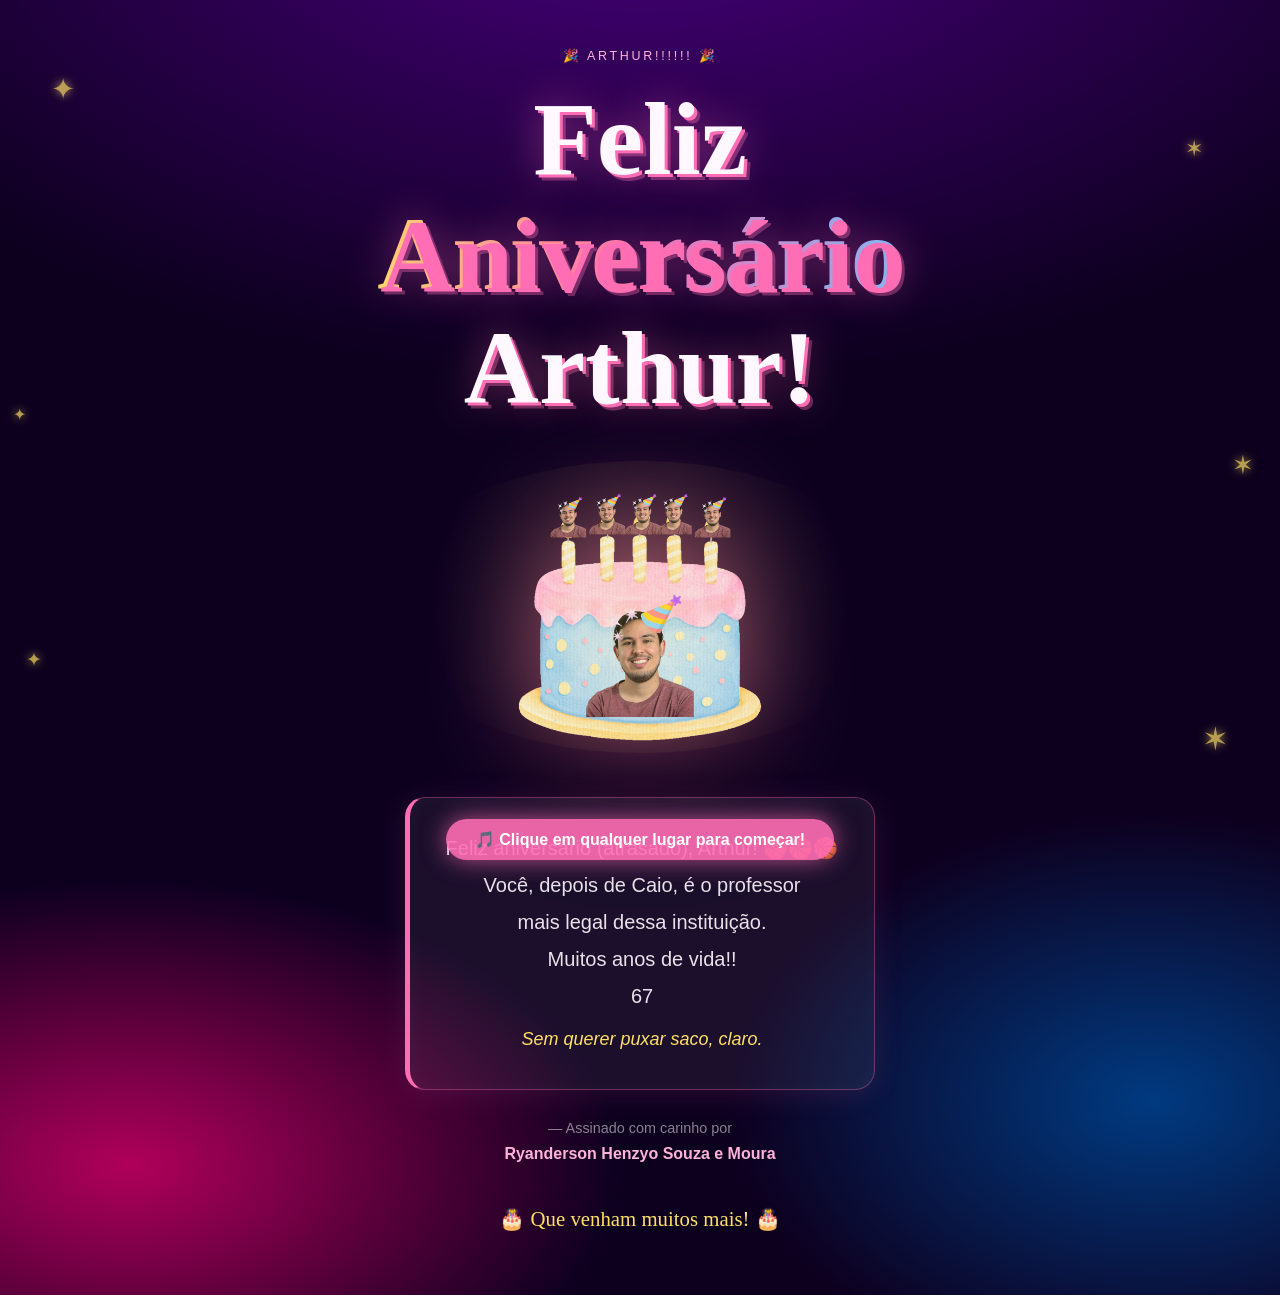
==== commit e9a4b9ac: "Refactor: alteração de texto" ====
--- a/index.html
+++ b/index.html
@@ -56,7 +56,7 @@
       <span class="star s6">✶</span>
 
       <header class="hero">
-        <p class="eyebrow">🎉 IFNMG Campus Salinas · Turma de Informática 🎉</p>
+        <p class="eyebrow">🎉 ARTHUR!!!!!! 🎉</p>
 
         <h1 class="titulo">
           Feliz<br />
--- a/css/style.css
+++ b/css/style.css
@@ -1,4 +1,3 @@
-/* ── OVERLAY DE CLIQUE ── */
 #overlay {
   position: fixed;
   inset: 0;
@@ -28,7 +27,6 @@
   to   { opacity: 1;   transform: scale(1.04); }
 }
 
-/* ── RESET ── */
 *, *::before, *::after { margin: 0; padding: 0; box-sizing: border-box; }
 
 :root {
@@ -63,7 +61,6 @@
   cursor: url("data:image/svg+xml,<svg xmlns='http://www.w3.org/2000/svg' width='32' height='32' viewBox='0 0 32 32'><text y='26' font-size='26'>🎈</text></svg>") 16 28, auto;
 }
 
-/* ── CONFETES ── */
 .confetti-wrap {
   position: fixed; top: 0; left: 0;
   width: 100%; height: 100%;
@@ -114,7 +111,6 @@
   100% { transform: translateY(105vh) rotate(720deg); opacity: 0; }
 }
 
-/* ── CHUVA DE IMAGEM ── */
 .rain {
   position: fixed; top: 0; left: 0;
   width: 100%; height: 100%;
@@ -155,7 +151,6 @@
   100% { transform: translateY(110vh) rotate(20deg)  scale(1.1); opacity: 0; }
 }
 
-/* ── ESTRELINHAS ── */
 .star {
   position: fixed;
   font-size: 1.4rem;
@@ -179,7 +174,6 @@
   to   { transform: translateY(-16px) rotate(20deg); }
 }
 
-/* ── PÁGINA ── */
 .page {
   position: relative;
   z-index: 10;
@@ -191,7 +185,6 @@
   gap: 2.5rem;
 }
 
-/* ── HERO ── */
 .hero {
   text-align: center;
   position: relative;
@@ -229,7 +222,6 @@
   background-clip: text;
 }
 
-/* ── BOLO ── */
 .cake-wrap {
   position: relative;
   display: inline-block;
@@ -263,7 +255,6 @@
   to   { opacity: 1;   transform: scale(1.05); }
 }
 
-/* ── MENSAGEM ── */
 .mensagem-wrap {
   max-width: 560px;
   width: 100%;
@@ -315,7 +306,6 @@
   font-size: 1rem;
 }
 
-/* ── RODAPÉ ── */
 .rodape {
   margin-top: auto;
   font-family: 'Pacifico', cursive;
@@ -329,13 +319,11 @@
   to   { text-shadow: 0 0 35px rgba(255,224,102,1), 0 0 60px rgba(255,110,180,0.4); }
 }
 
-/* ── ANIMAÇÃO GERAL ── */
 @keyframes fadeUp {
   from { opacity: 0; transform: translateY(30px); }
   to   { opacity: 1; transform: translateY(0); }
 }
 
-/* ── RESPONSIVO ── */
 @media (max-width: 480px) {
   .page { padding: 2rem 1rem 3rem; }
   .mensagem { padding: 1.5rem 1.4rem; }
